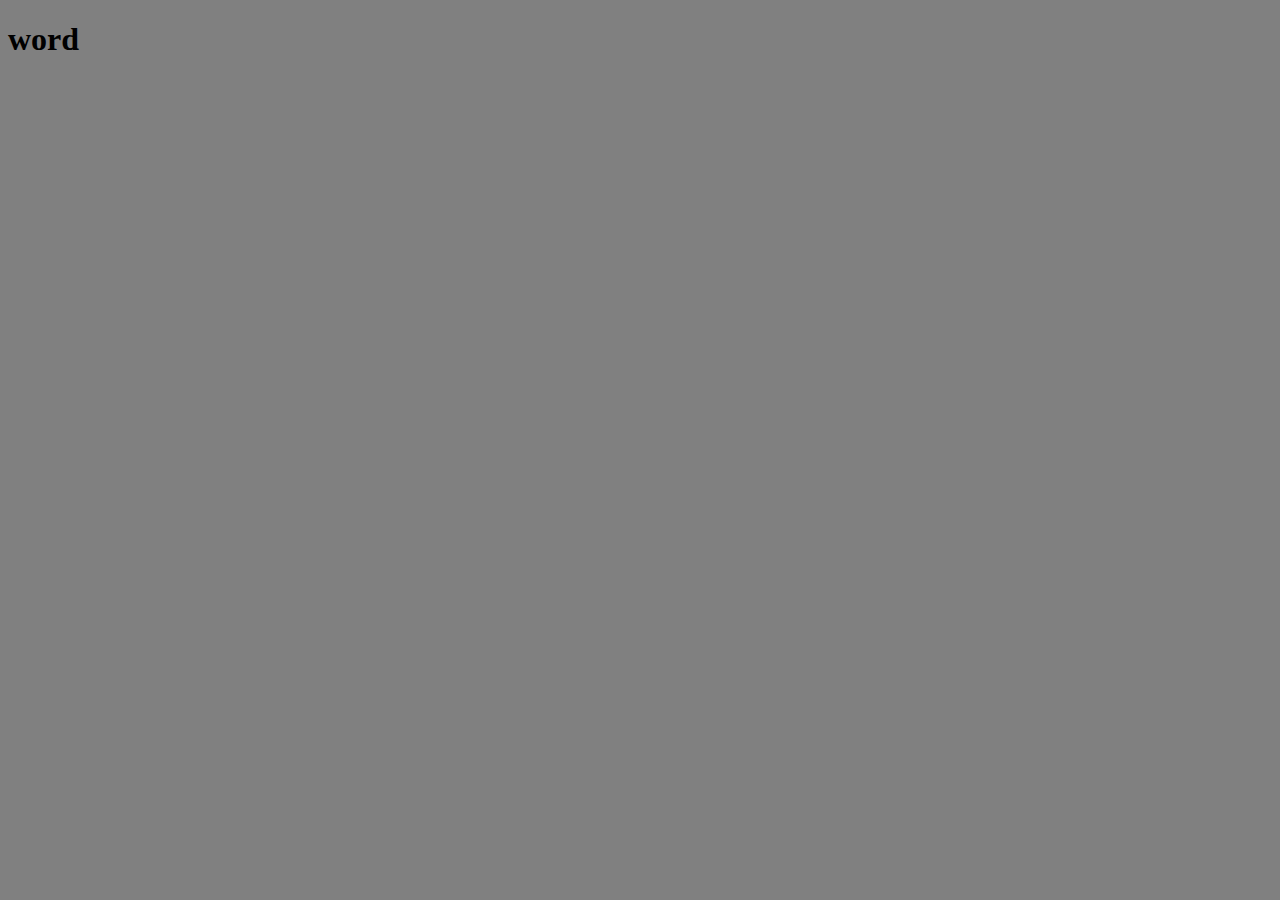
==== index.html @ db49ead9 "cool" ====
<!DOCTYPE html>
<html lang="en">
<head>
    <meta charset="UTF-8">
    <meta http-equiv="X-UA-Compatible" content="IE=edge">
    <meta name="viewport" content="width=device-width, initial-scale=1.0">
    <link rel="stylesheet" href="assets/css/style.css">
    <script src="assets\js\script.js"></script>
    <title>Document</title>
</head>
<body>
    <h1>word</h1>
    
</body>
</html>
---- assets/css/style.css ----
*{
    background-color: grey;
}
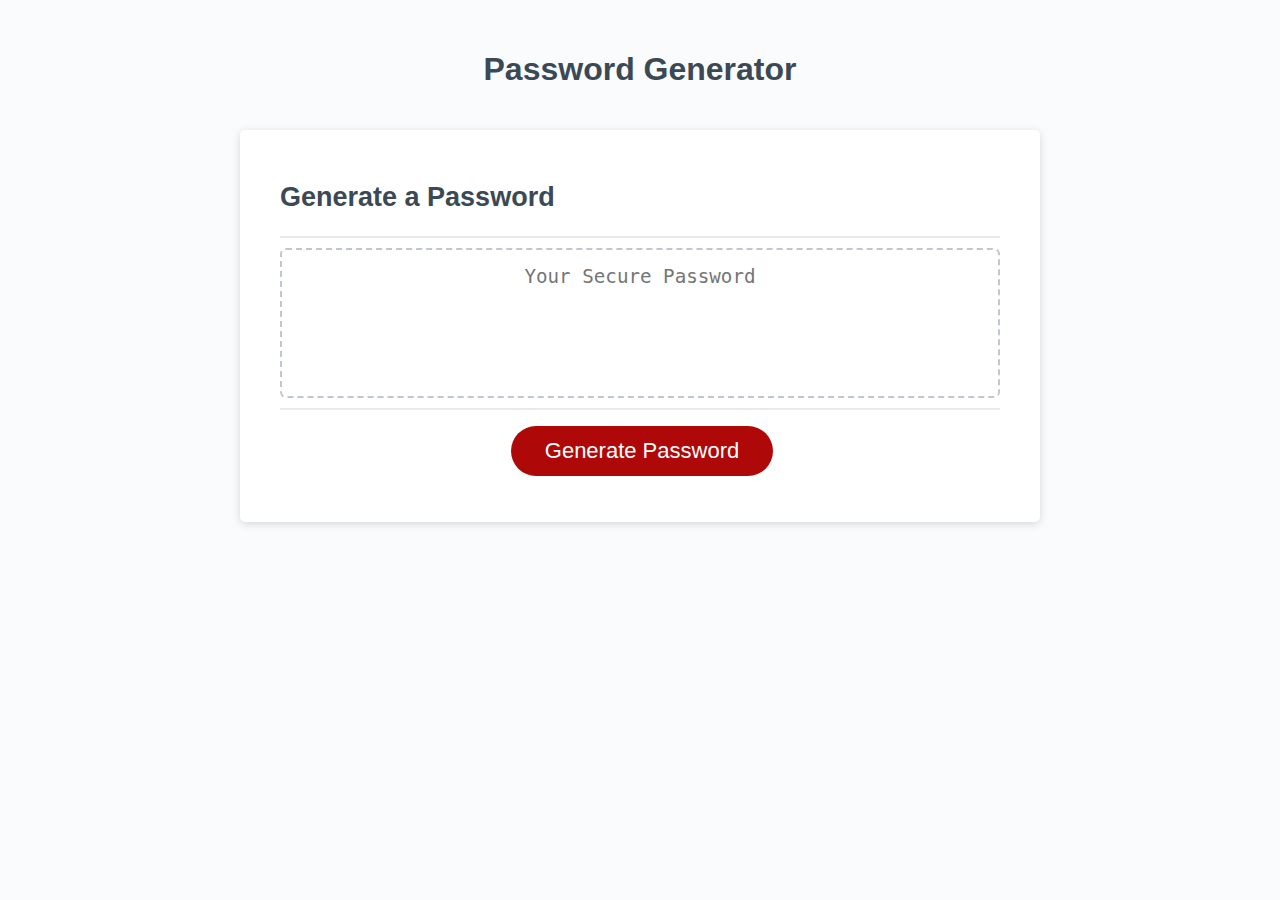
==== commit 0f5e1adb: "Working on challange 3" ====
--- a/index.html
+++ b/index.html
@@ -1,15 +1,34 @@
 <!DOCTYPE html>
 <html lang="en">
-<head>
-    <meta charset="UTF-8">
-    <meta http-equiv="X-UA-Compatible" content="IE=edge">
-    <meta name="viewport" content="width=device-width, initial-scale=1.0">
-    <link rel="stylesheet" href="assets/css/style.css">
+  <head>
+    <meta charset="UTF-8" />
+    <meta name="viewport" content="width=device-width, initial-scale=1.0" />
+    <meta http-equiv="X-UA-Compatible" content="ie=edge" />
+    <title>Password Generator</title>
+    <link rel="stylesheet" href="assets\css\style.css" />
+  </head>
+  <body>
+    <div class="wrapper">
+      <header>
+        <h1>Password Generator</h1>
+      </header>
+      <div class="card">
+        <div class="card-header">
+          <h2>Generate a Password</h2>
+        </div>
+        <div class="card-body">
+          <textarea
+            readonly
+            id="password"
+            placeholder="Your Secure Password"
+            aria-label="Generated Password"
+          ></textarea>
+        </div>
+        <div class="card-footer">
+          <button id="generate" class="btn">Generate Password</button>
+        </div>
+      </div>
+    </div>
     <script src="assets\js\script.js"></script>
-    <title>Document</title>
-</head>
-<body>
-    <h1>word</h1>
-    
-</body>
+  </body>
 </html>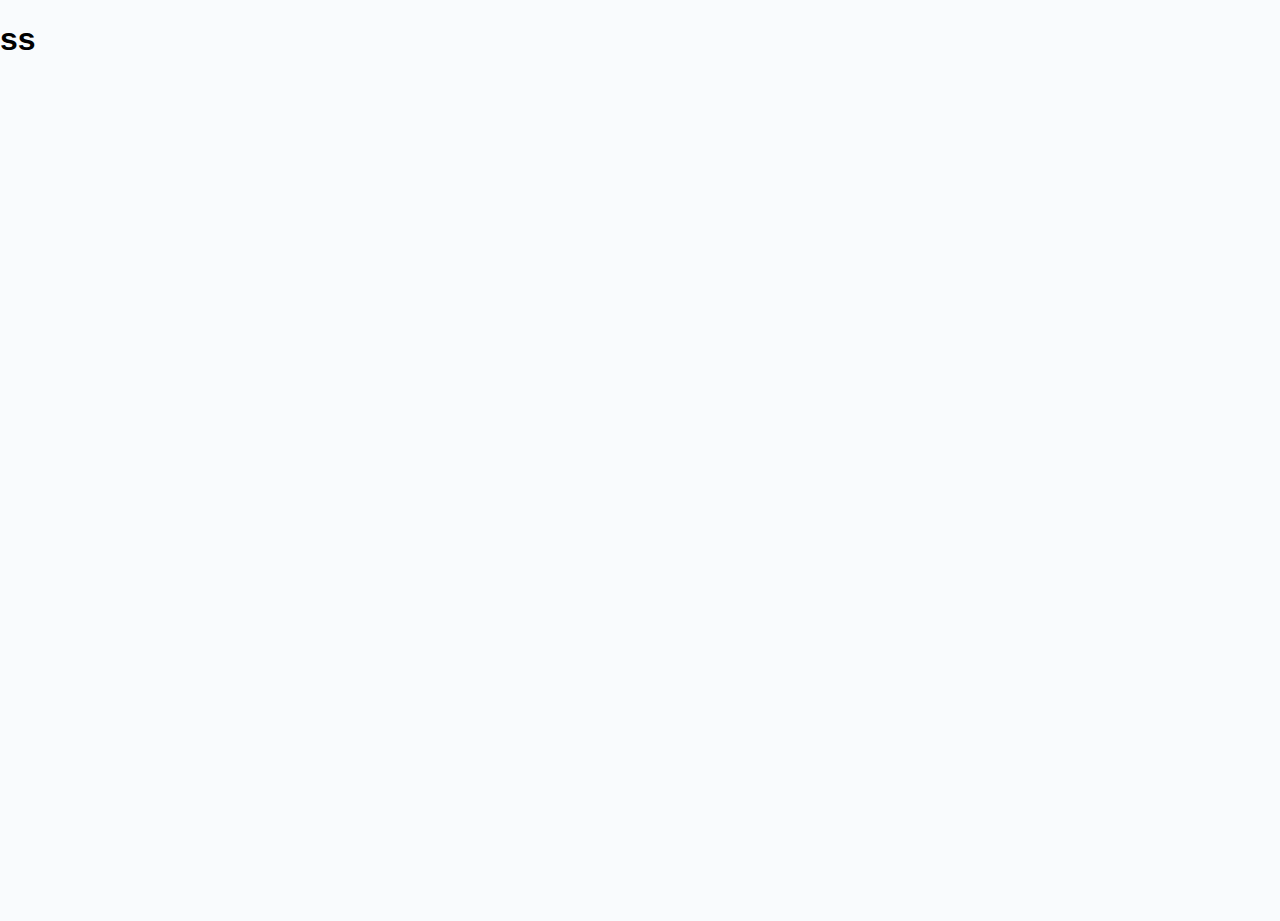
==== commit ec2dfd25: "hi peter, im stuff" ====
--- a/index.html
+++ b/index.html
@@ -8,27 +8,19 @@
     <link rel="stylesheet" href="assets\css\style.css" />
   </head>
   <body>
-    <div class="wrapper">
-      <header>
-        <h1>Password Generator</h1>
-      </header>
-      <div class="card">
-        <div class="card-header">
-          <h2>Generate a Password</h2>
-        </div>
-        <div class="card-body">
-          <textarea
-            readonly
-            id="password"
-            placeholder="Your Secure Password"
-            aria-label="Generated Password"
-          ></textarea>
-        </div>
-        <div class="card-footer">
-          <button id="generate" class="btn">Generate Password</button>
-        </div>
-      </div>
+    <div class="min-vh-100 d-flex align-items-center bg-dark">
+<section class="w-100 row justify-content-center">
+
+  <div class=" col-10 col-md-6 col-lg-5"></div>
+<h1 class="display-3 text-center text-white">ss</h1>
+
+<form class=" bg-white my-4 p-4 rounded"> </form>
+
+
+
+
     </div>
-    <script src="assets\js\script.js"></script>
+
+    
   </body>
 </html>